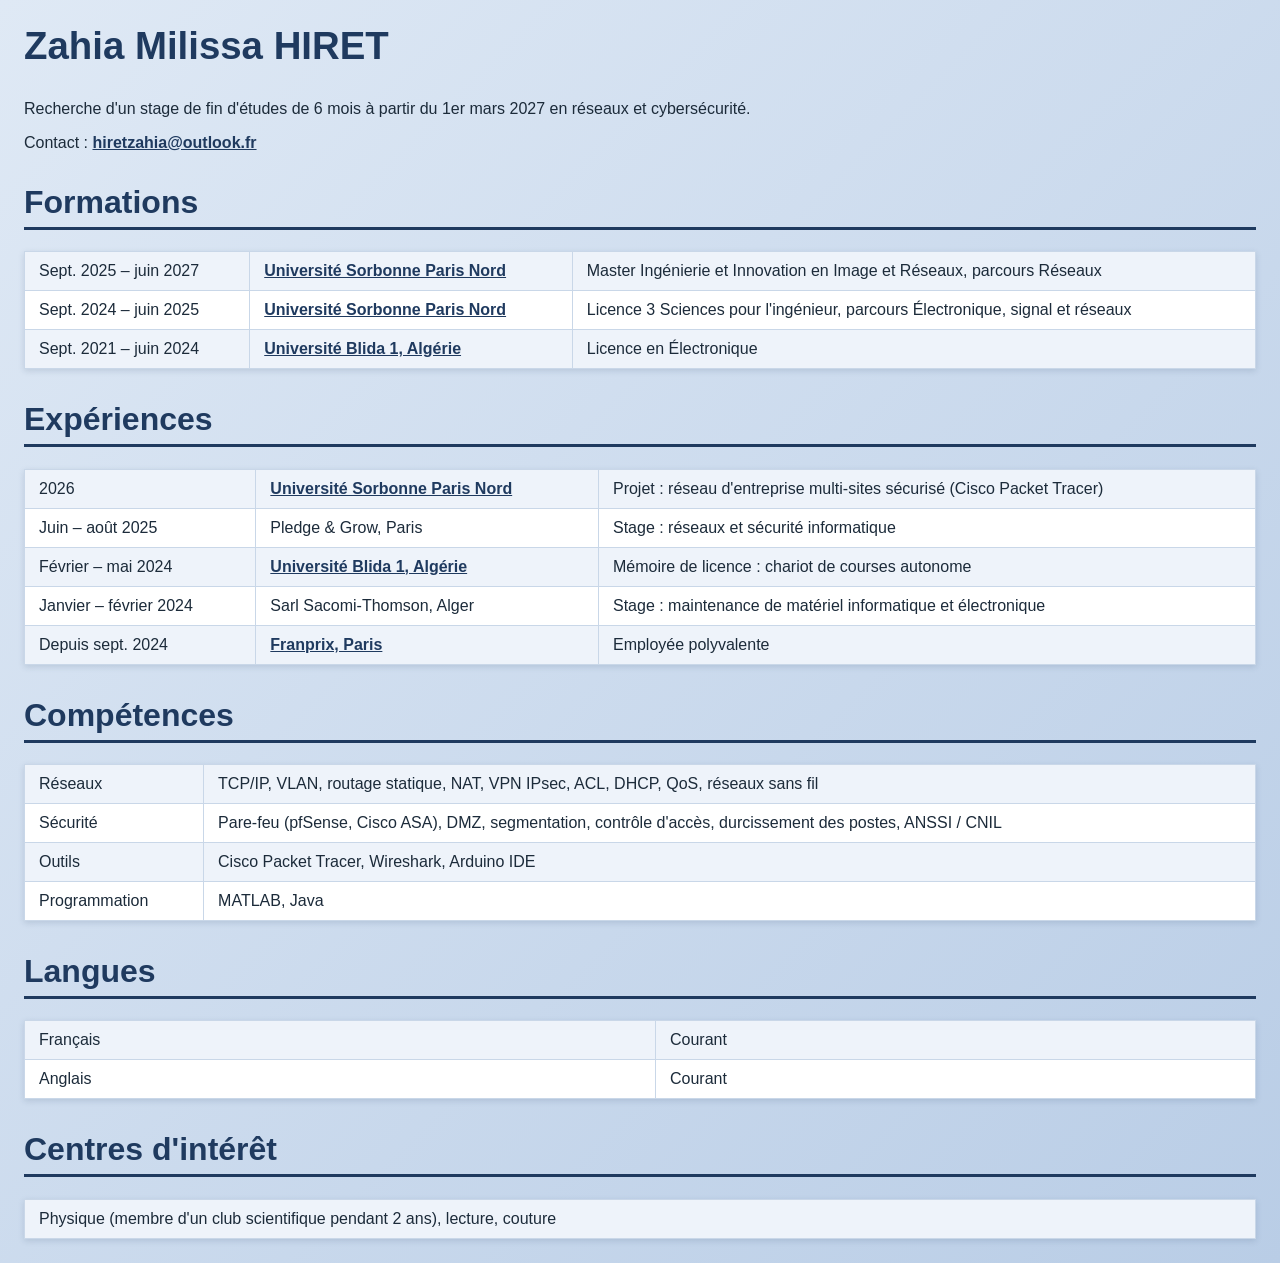
==== tp1/index.html @ b4c33459 "Revamp index.html for CV presentation Updated the HTML structure to include personal information, ed" ====
<!DOCTYPE html>
<html lang="fr">
<head>
    <meta charset="UTF-8">
    <meta name="viewport" content="width=device-width, initial-scale=1">
    <title>CV - Zahia Milissa HIRET</title>
    <link rel="stylesheet" href="cv.css" />
</head>
<body>

    <h1>Zahia Milissa HIRET</h1>
    <p>Recherche d'un stage de fin d'études de 6 mois à partir du 1er mars 2027 en réseaux et cybersécurité.</p>
    <p>Contact : <a href="mailto:hiretzahia@outlook.fr">hiretzahia@outlook.fr</a></p>

    <h1>Formations</h1>
    <table width="100%" border="1">
        <tr>
            <td>Sept. 2025 – juin 2027</td>
            <td><a href="https://www.univ-spn.fr" target="_blank">Université Sorbonne Paris Nord</a></td>
            <td>Master Ingénierie et Innovation en Image et Réseaux, parcours Réseaux</td>
        </tr>
        <tr>
            <td>Sept. 2024 – juin 2025</td>
            <td><a href="https://www.univ-spn.fr" target="_blank">Université Sorbonne Paris Nord</a></td>
            <td>Licence 3 Sciences pour l'ingénieur, parcours Électronique, signal et réseaux</td>
        </tr>
        <tr>
            <td>Sept. 2021 – juin 2024</td>
            <td><a href="https://www.univ-blida.dz" target="_blank">Université Blida 1, Algérie</a></td>
            <td>Licence en Électronique</td>
        </tr>
    </table>

    <h1>Expériences</h1>
    <table width="100%" border="1">
        <tr>
            <td>2026</td>
            <td><a href="https://www.univ-spn.fr" target="_blank">Université Sorbonne Paris Nord</a></td>
            <td>Projet : réseau d'entreprise multi-sites sécurisé (Cisco Packet Tracer)</td>
        </tr>
        <tr>
            <td>Juin – août 2025</td>
            <td>Pledge &amp; Grow, Paris</td>
            <td>Stage : réseaux et sécurité informatique</td>
        </tr>
        <tr>
            <td>Février – mai 2024</td>
            <td><a href="https://www.univ-blida.dz" target="_blank">Université Blida 1, Algérie</a></td>
            <td>Mémoire de licence : chariot de courses autonome</td>
        </tr>
        <tr>
            <td>Janvier – février 2024</td>
            <td>Sarl Sacomi-Thomson, Alger</td>
            <td>Stage : maintenance de matériel informatique et électronique</td>
        </tr>
        <tr>
            <td>Depuis sept. 2024</td>
            <td><a href="https://www.franprix.fr" target="_blank">Franprix, Paris</a></td>
            <td>Employée polyvalente</td>
        </tr>
    </table>

    <h1>Compétences</h1>
    <table width="100%" border="1">
        <tr>
            <td>Réseaux</td>
            <td>TCP/IP, VLAN, routage statique, NAT, VPN IPsec, ACL, DHCP, QoS, réseaux sans fil</td>
        </tr>
        <tr>
            <td>Sécurité</td>
            <td>Pare-feu (pfSense, Cisco ASA), DMZ, segmentation, contrôle d'accès, durcissement des postes, ANSSI / CNIL</td>
        </tr>
        <tr>
            <td>Outils</td>
            <td>Cisco Packet Tracer, Wireshark, Arduino IDE</td>
        </tr>
        <tr>
            <td>Programmation</td>
            <td>MATLAB, Java</td>
        </tr>
    </table>

    <h1>Langues</h1>
    <table width="100%" border="1">
        <tr>
            <td>Français</td>
            <td>Courant</td>
        </tr>
        <tr>
            <td>Anglais</td>
            <td>Courant</td>
        </tr>
    </table>

    <h1>Centres d'intérêt</h1>
    <table width="100%" border="1">
        <tr>
            <td>Physique (membre d'un club scientifique pendant 2 ans), lecture, couture</td>
        </tr>
    </table>

</body>
</html>
---- tp1/cv.css ----
/* ---------- Base ---------- */
body {
    font-family: "Segoe UI", Arial, sans-serif;
    color: #1c2b3a;
    margin: 0;
    padding: 24px;
    /* gradient background (TP requirement) */
    background: linear-gradient(135deg, #dfe9f5 0%, #b9cde6 100%);
    min-height: 100vh;
}

/* ---------- Titles ---------- */
h1 {
    color: #1f3a5f;
    border-bottom: 3px solid #1f3a5f;
    padding-bottom: 6px;
    margin-top: 32px;
}

/* the first h1 is the name: bigger, no underline */
h1:first-of-type {
    font-size: 2.4rem;
    border-bottom: none;
    margin-top: 0;
}

/* ---------- Tables ---------- */
table {
    background-color: white;               /* white tables (TP requirement) */
    border-collapse: collapse;
    width: 100%;                           /* always full width */
    border: 1px solid #9fb6d3;
    box-shadow: 0 2px 6px rgba(31, 58, 95, 0.15);
}

td {
    padding: 10px 14px;
    border: 1px solid #c9d7e8;
    vertical-align: top;
}

/* different background on odd rows (TP requirement) */
tr:nth-child(odd) {
    background-color: #eef3fa;
}

/* row changes color on hover (TP requirement) */
tr:hover {
    background-color: #ffe3b8;
}

/* ---------- Links ---------- */
a {
    color: #1f3a5f;
    font-weight: 600;
}

/* orange on hover (TP requirement) */
a:hover {
    color: orange;
}

/* ---------- Images (for when you add a photo) ---------- */
img {
    width: 150px;
    border-radius: 8px;
    transition: transform 0.3s;
}

/* zoom on hover (TP requirement) */
img:hover {
    transform: scale(2);
}

/* ---------- Media query: small screens (TP requirement) ---------- */
@media only screen and (max-width: 600px) {
    body {
        padding: 12px;
        background: radial-gradient(circle, rgba(63,94,251,1) 0%, rgba(252,70,107,1) 100%);
    }

    h1:first-of-type {
        font-size: 1.8rem;
    }

    /* table always fully visible: cells stack vertically */
    table, tbody, tr, td {
        display: block;
        width: 100%;
        box-sizing: border-box;
    }

    td {
        border: none;
        padding: 6px 12px;
    }

    tr {
        border-bottom: 1px solid #c9d7e8;
        padding: 6px 0;
    }
}
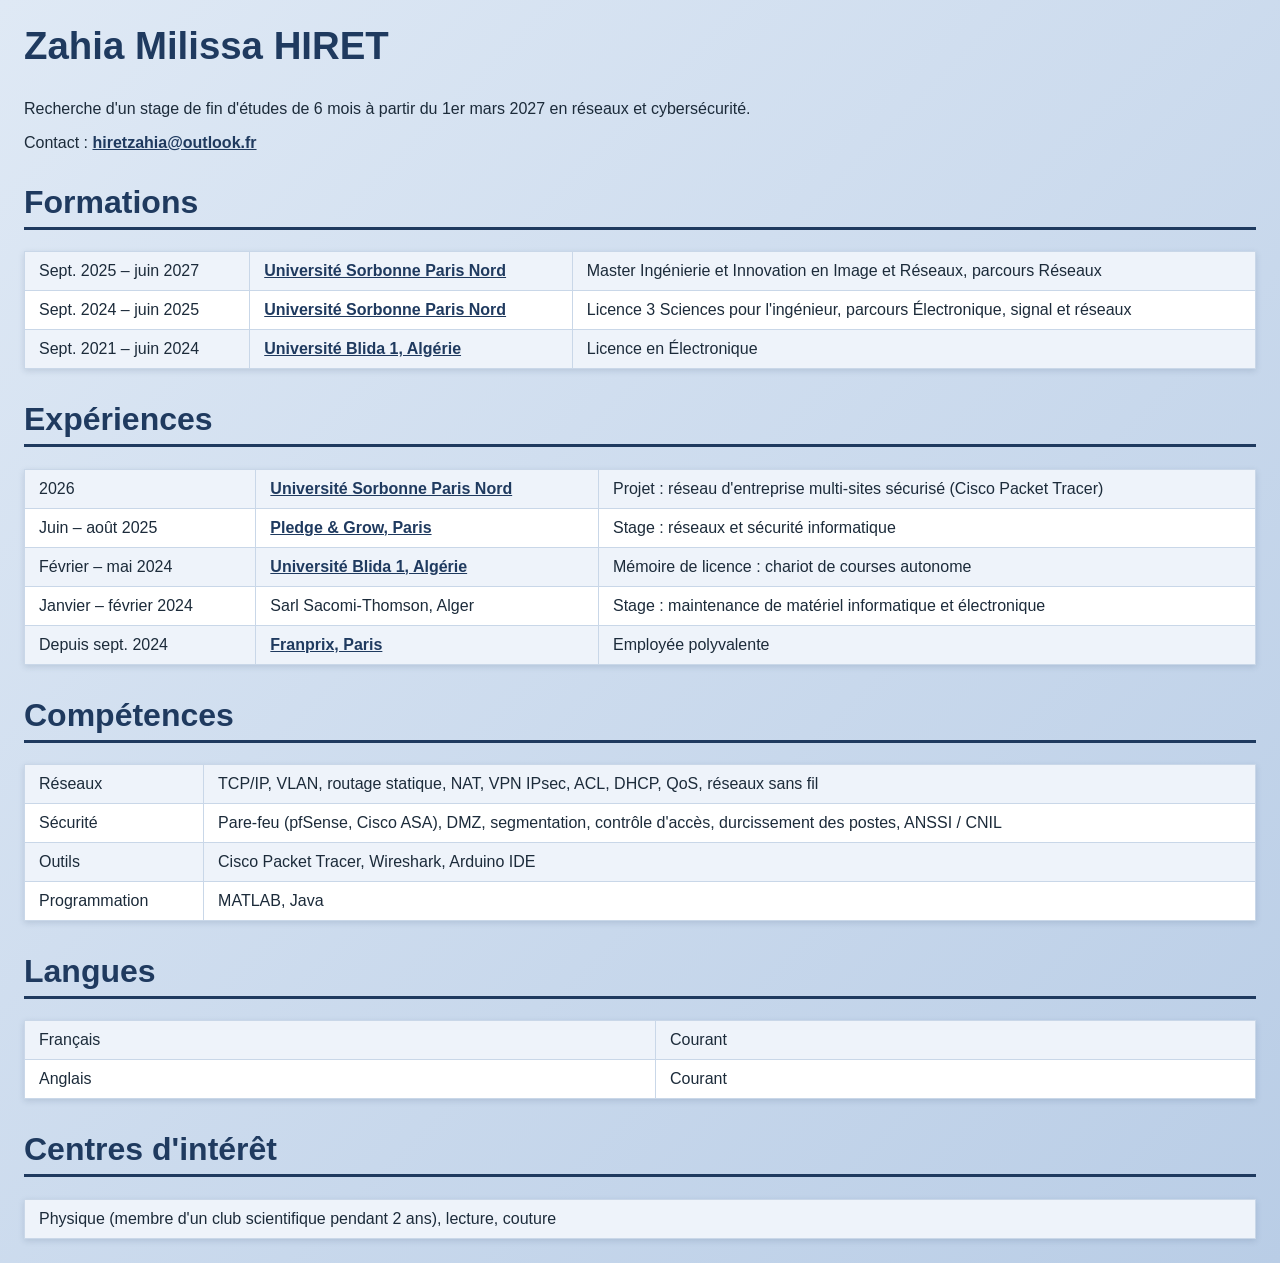
==== commit ab1f5991: "Add hyperlink to Pledge & Grow in index.html" ====
--- a/tp1/index.html
+++ b/tp1/index.html
@@ -40,7 +40,7 @@
         </tr>
         <tr>
             <td>Juin – août 2025</td>
-            <td>Pledge &amp; Grow, Paris</td>
+            <td><a href="https://pledgeandgrow.com/" target="_blank">Pledge &amp; Grow, Paris</a></td>
             <td>Stage : réseaux et sécurité informatique</td>
         </tr>
         <tr>
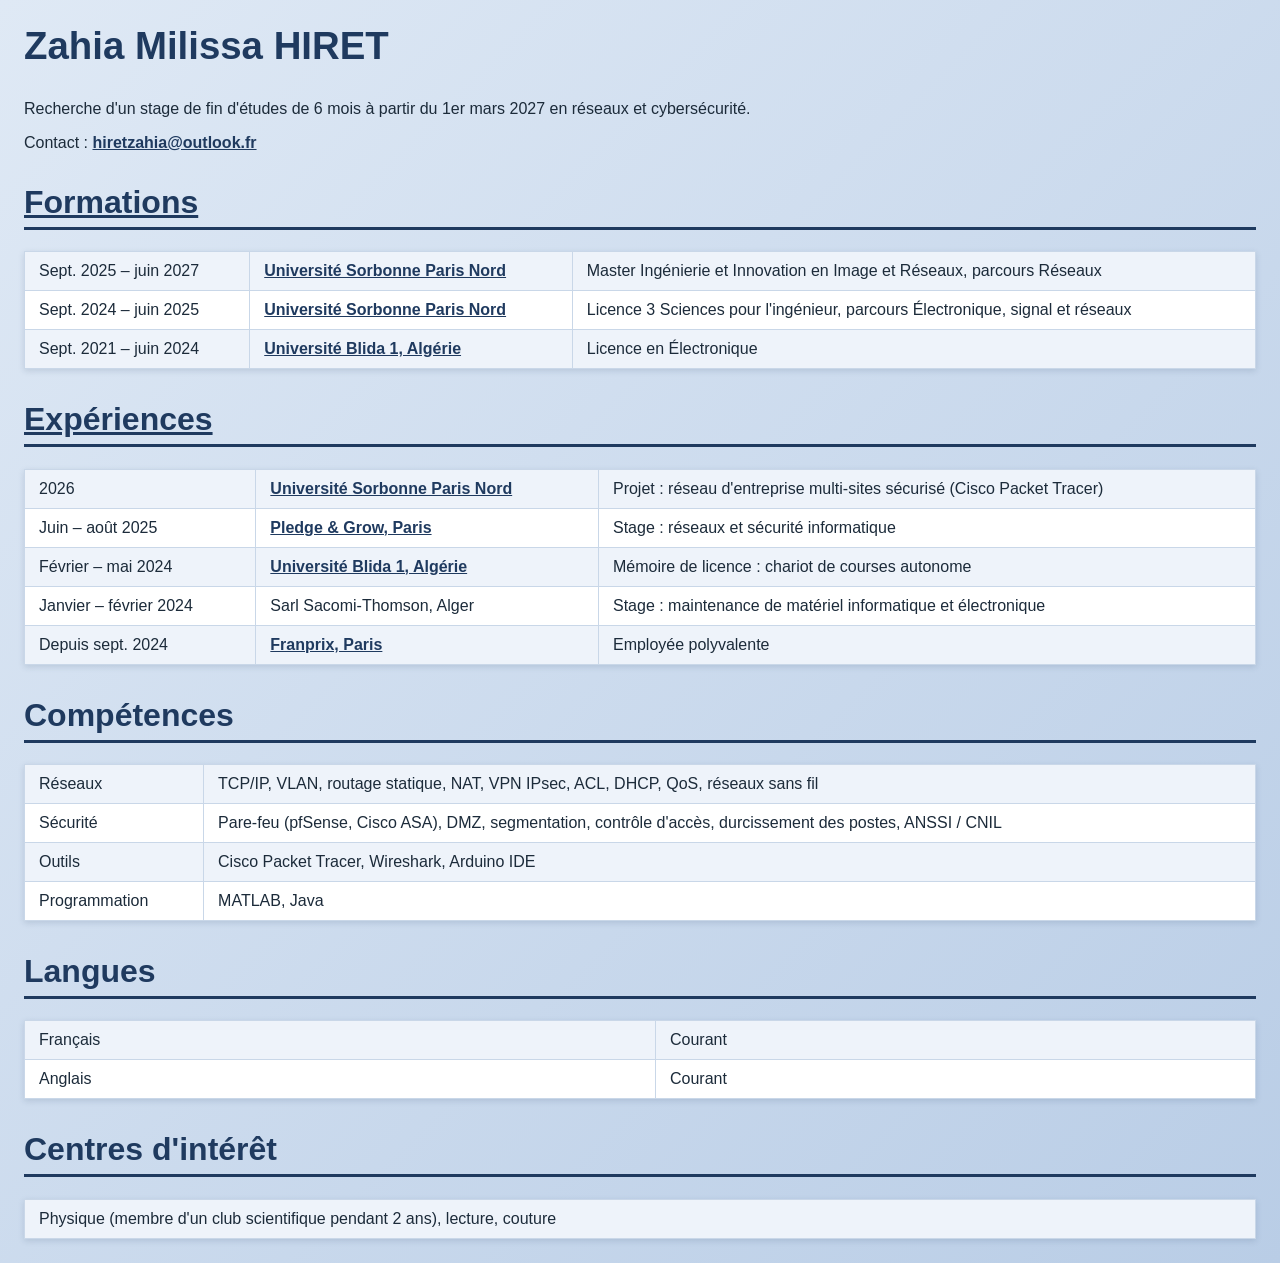
==== commit aea1ad5a: "Update headings to include links for formations and experiences" ====
--- a/tp1/index.html
+++ b/tp1/index.html
@@ -12,7 +12,7 @@
     <p>Recherche d'un stage de fin d'études de 6 mois à partir du 1er mars 2027 en réseaux et cybersécurité.</p>
     <p>Contact : <a href="mailto:hiretzahia@outlook.fr">hiretzahia@outlook.fr</a></p>
 
-    <h1>Formations</h1>
+<h1><a href="formations.html">Formations</a></h1>
     <table width="100%" border="1">
         <tr>
             <td>Sept. 2025 – juin 2027</td>
@@ -31,7 +31,7 @@
         </tr>
     </table>
 
-    <h1>Expériences</h1>
+   <h1><a href="experiences.html">Expériences</a></h1>
     <table width="100%" border="1">
         <tr>
             <td>2026</td>
@@ -40,7 +40,7 @@
         </tr>
         <tr>
             <td>Juin – août 2025</td>
-            <td><a href="https://pledgeandgrow.com/" target="_blank">Pledge &amp; Grow, Paris</a></td>
+           <td><a href="https://pledgeandgrow.com/" target="_blank">Pledge &amp; Grow, Paris</a></td>
             <td>Stage : réseaux et sécurité informatique</td>
         </tr>
         <tr>
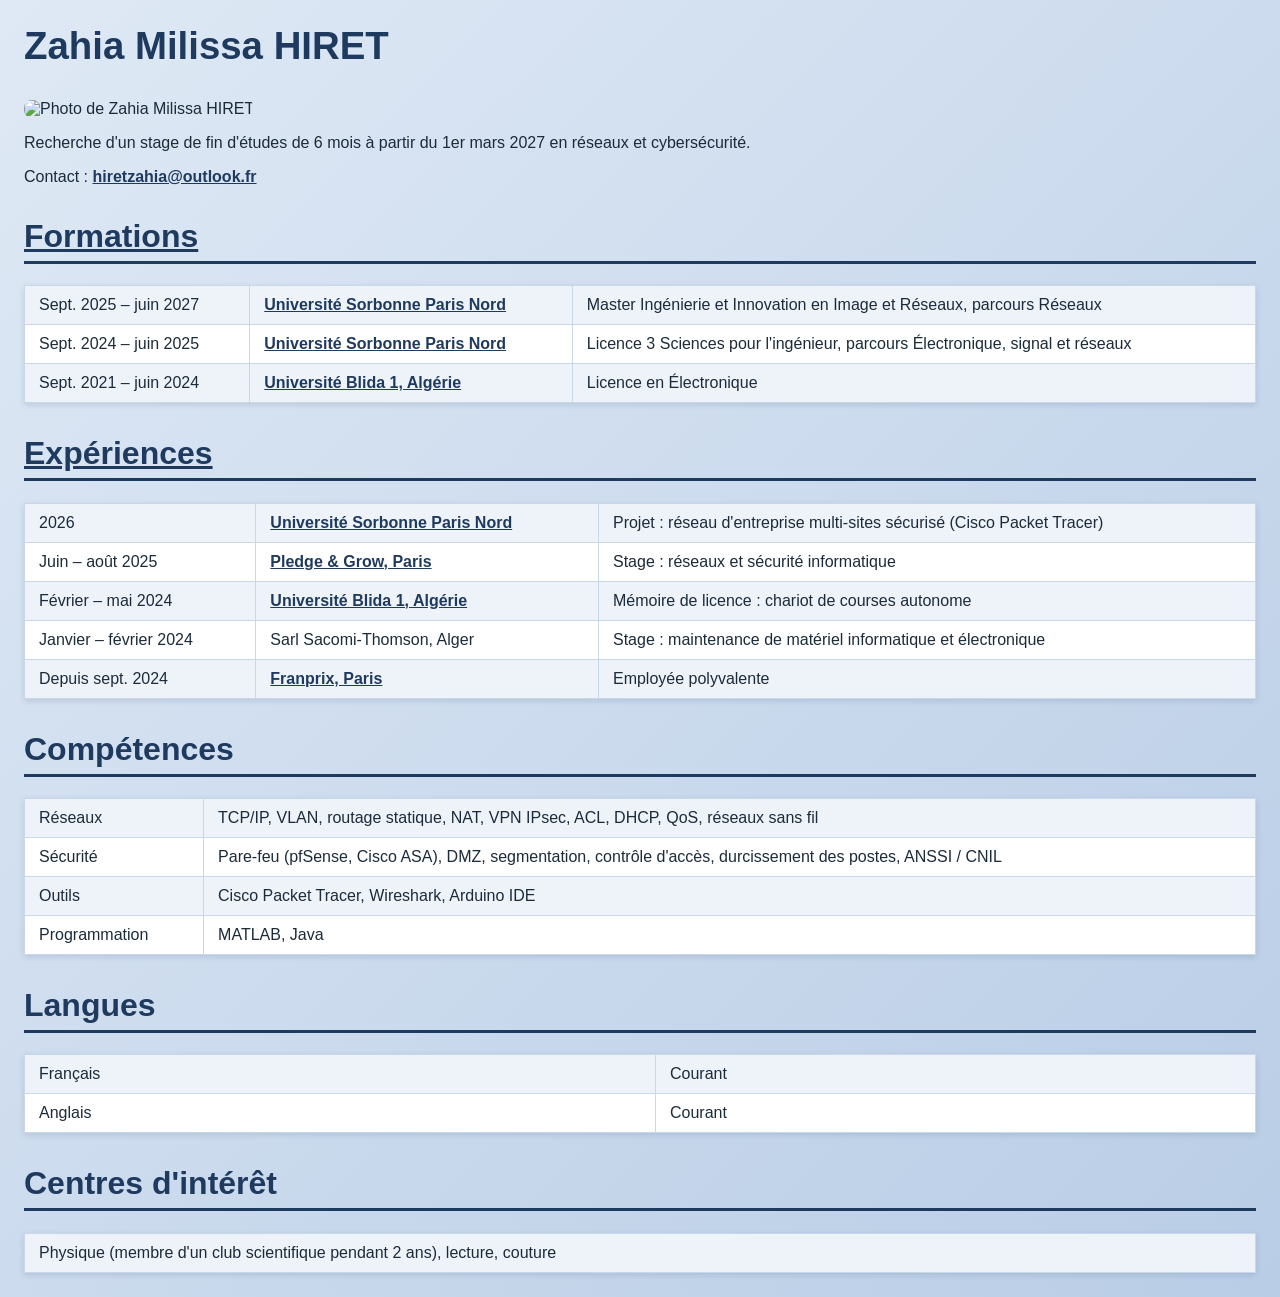
==== commit 725f3e69: "Add profile image to index.html Added an image of Zahia Milissa HIRET to the profile." ====
--- a/tp1/index.html
+++ b/tp1/index.html
@@ -9,10 +9,11 @@
 <body>
 
     <h1>Zahia Milissa HIRET</h1>
+    <img src="photo.jpg" alt="Photo de Zahia Milissa HIRET">
     <p>Recherche d'un stage de fin d'études de 6 mois à partir du 1er mars 2027 en réseaux et cybersécurité.</p>
     <p>Contact : <a href="mailto:hiretzahia@outlook.fr">hiretzahia@outlook.fr</a></p>
 
-<h1><a href="formations.html">Formations</a></h1>
+<h1><a href="Formations.html">Formations</a></h1>
     <table width="100%" border="1">
         <tr>
             <td>Sept. 2025 – juin 2027</td>
@@ -31,7 +32,7 @@
         </tr>
     </table>
 
-   <h1><a href="experiences.html">Expériences</a></h1>
+   <h1><a href="Experiences.html">Expériences</a></h1>
     <table width="100%" border="1">
         <tr>
             <td>2026</td>
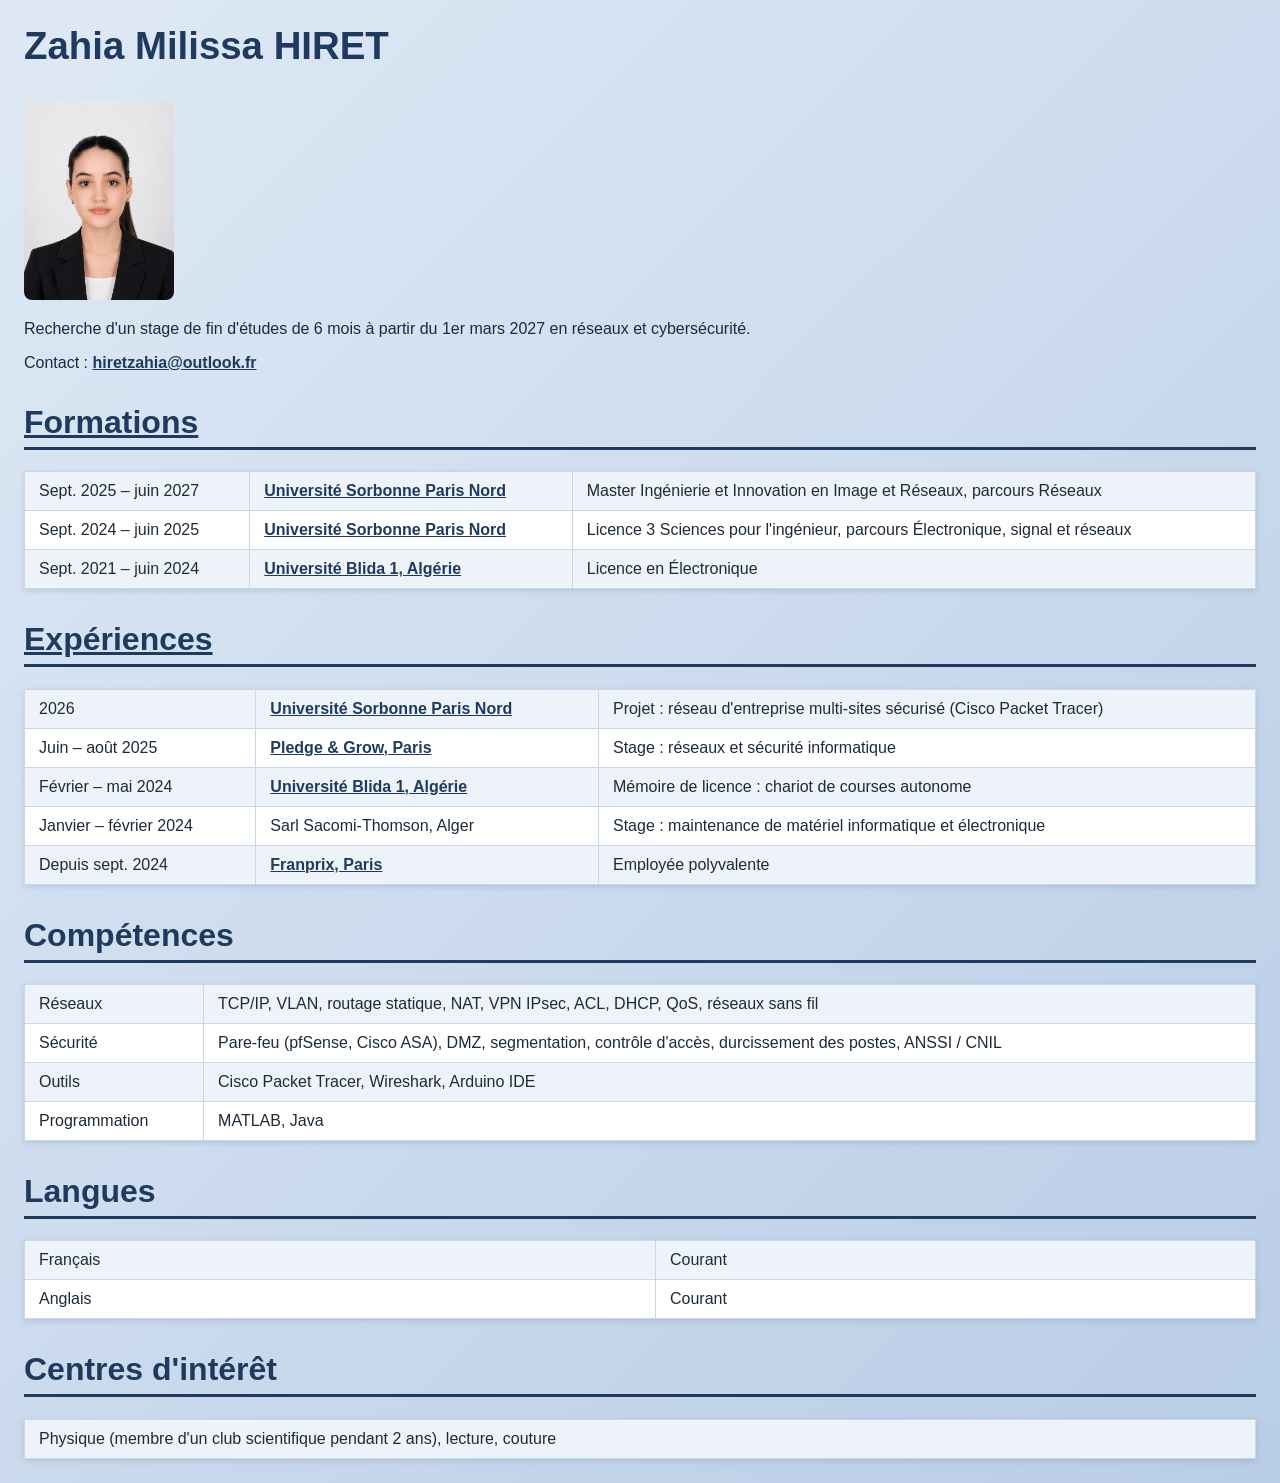
==== commit b228e5fb: "Update index.html" ====
--- a/tp1/index.html
+++ b/tp1/index.html
@@ -9,7 +9,7 @@
 <body>
 
     <h1>Zahia Milissa HIRET</h1>
-    <img src="photo.jpg" alt="Photo de Zahia Milissa HIRET">
+    <img src="photo.png" alt="Photo de Zahia Milissa HIRET">
     <p>Recherche d'un stage de fin d'études de 6 mois à partir du 1er mars 2027 en réseaux et cybersécurité.</p>
     <p>Contact : <a href="mailto:hiretzahia@outlook.fr">hiretzahia@outlook.fr</a></p>
 
